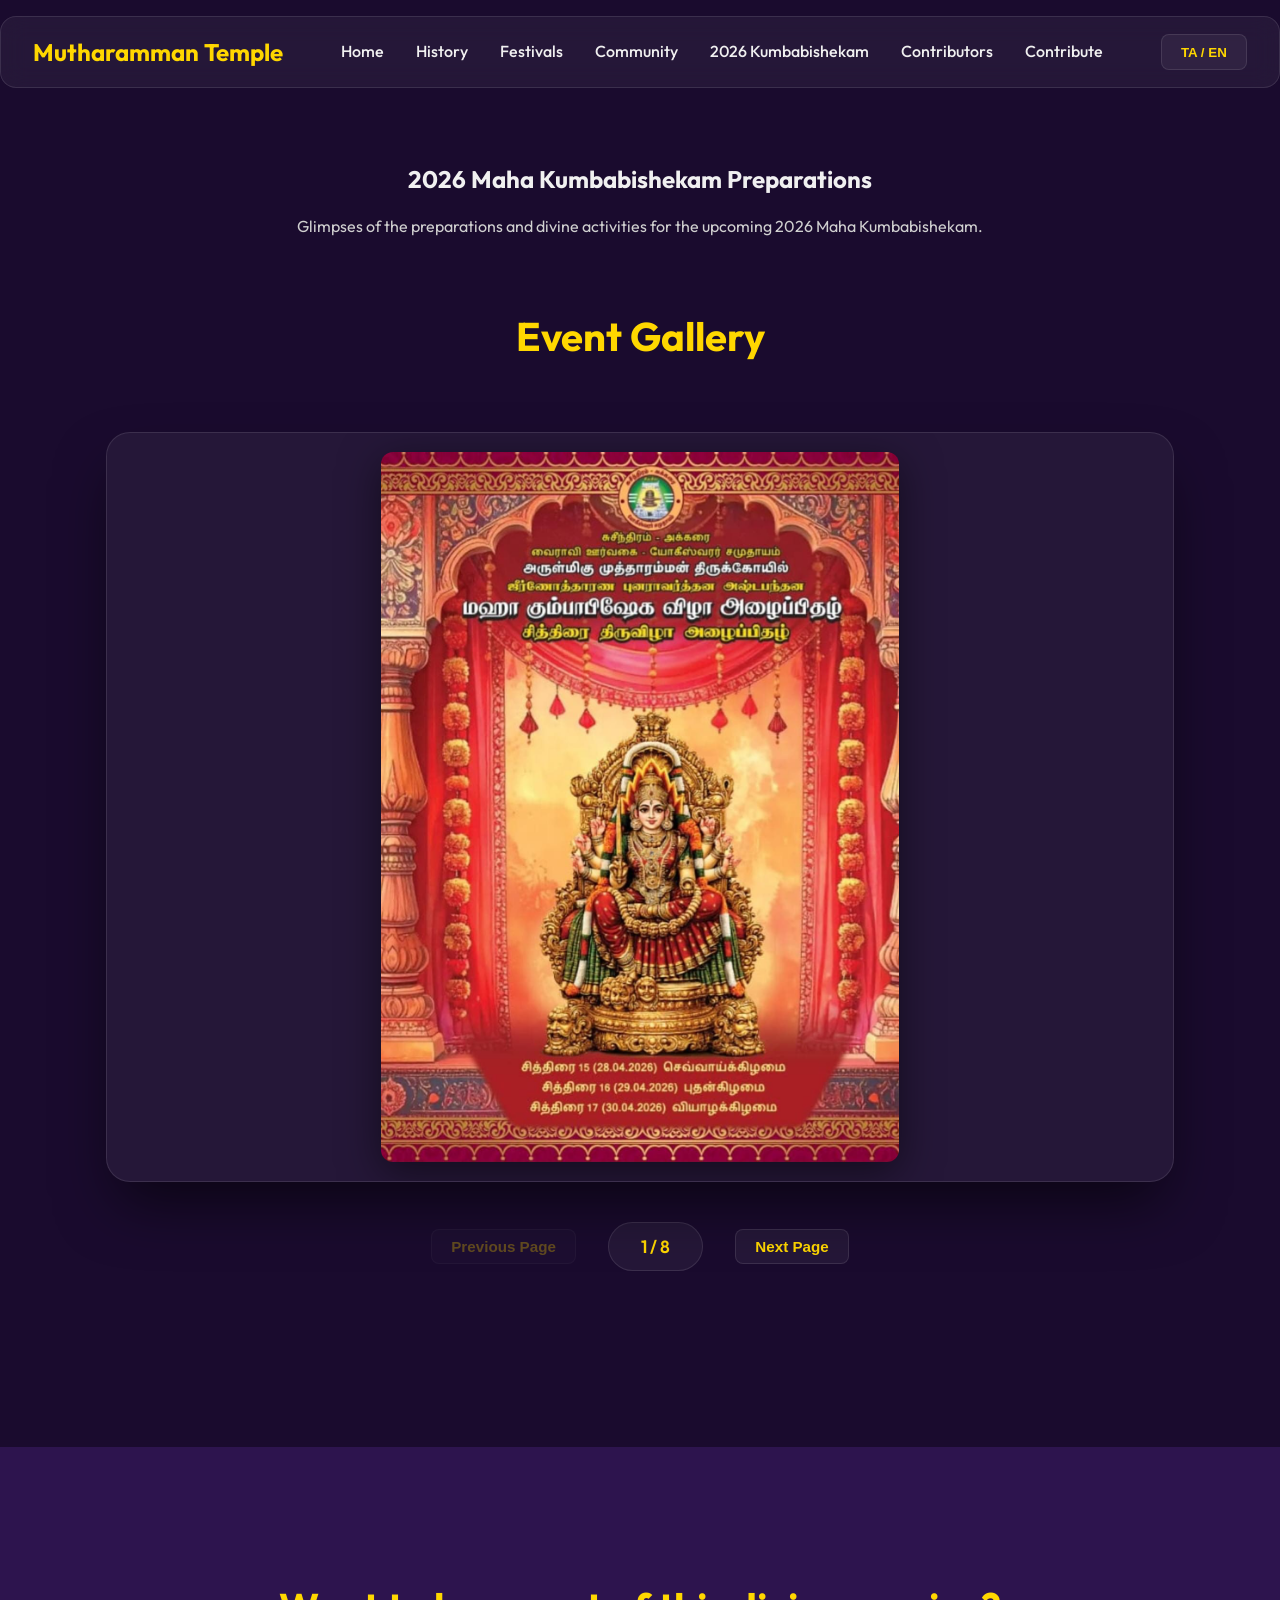
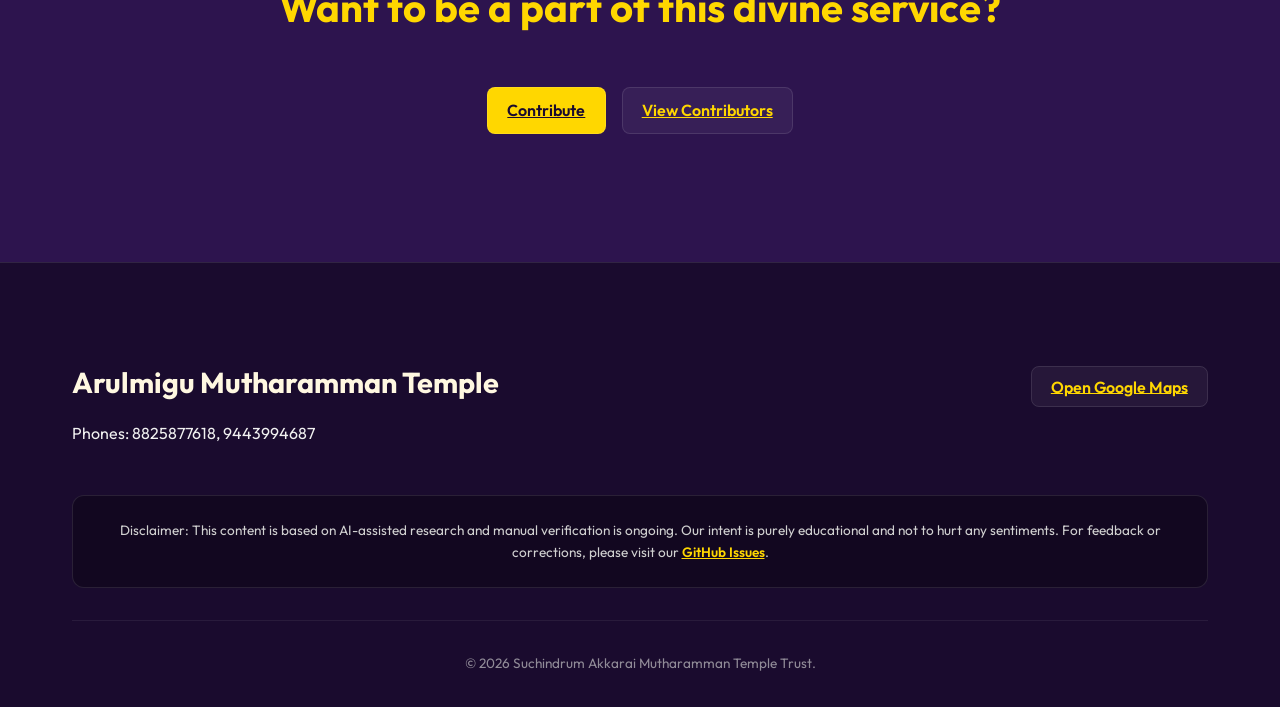
==== 2026_kumbabishekam.html @ e2cc47c4 "feat: add premium 2026 Kumbabishekam gallery page - Create 2026_kumbabishekam.html with an interacti" ====
<!DOCTYPE html>
<html lang="en">

<head>
    <meta charset="UTF-8">
    <meta name="viewport" content="width=device-width, initial-scale=1.0">
    <title>2026 Maha Kumbabishekam | Sri Mutharamman Temple</title>
    <meta name="description"
        content="Glimpses of the 2026 Maha Kumbabishekam preparations at Sri Mutharamman Temple, Suchindrum Akkarai.">
    <link rel="preconnect" href="https://fonts.googleapis.com">
    <link rel="preconnect" href="https://fonts.gstatic.com" crossorigin>
    <link
        href="https://fonts.googleapis.com/css2?family=Outfit:wght@300;400;600;700&family=Noto+Sans+Tamil:wght@300;400;600;700&display=swap"
        rel="stylesheet">
    <link rel="stylesheet" href="style.css?v=1.0.1">
</head>

<body>
    <header>
        <nav class="glass">
            <div class="logo">
                <span class="en">Mutharamman Temple</span>
                <span class="ta hidden">முத்தாரம்மன் கோவில்</span>
            </div>
            <ul class="nav-links">
                <li><a href="index.html#home" data-key="nav_home">Home</a></li>
                <li><a href="index.html#history" data-key="nav_history">History</a></li>
                <li><a href="index.html#festivals" data-key="nav_festivals">Festivals</a></li>
                <li><a href="community.html" data-key="nav_community">Community</a></li>
                <li><a href="2026_kumbabishekam.html" data-key="nav_2026_kumba" class="active">2026 Kumbabishekam</a></li>
                <li><a href="index.html#contributors" data-key="nav_contributors">Contributors</a></li>
                <li><a href="index.html#donations" data-key="nav_donations">Donations</a></li>
            </ul>
            <div class="lang-toggle">
                <button id="toggleLang" class="glass-btn">TA / EN</button>
            </div>
        </nav>
    </header>

    <main>
        <section class="section" style="padding-top: 10rem;">
            <div class="container">
                <h1 data-key="kumba_page_title" style="text-align: center; margin-bottom: 1rem;">2026 Maha Kumbabishekam Preparations</h1>
                <p data-key="kumba_description" style="text-align: center; max-width: 800px; margin: 0 auto 4rem; color: var(--text-muted);">
                    Glimpses of the preparations and divine activities for the upcoming 2026 Maha Kumbabishekam.
                </p>

                <h2 data-key="kumba_gallery_title">Event Gallery</h2>
                
                <div class="book-container">
                    <div class="book-slider" id="bookSlider">
                        <div class="book-page active" data-index="0"><img src="assets/26Kumba1.png" alt="Page 1"></div>
                        <div class="book-page" data-index="1"><img src="assets/26Kumba2.png" alt="Page 2"></div>
                        <div class="book-page" data-index="2"><img src="assets/26Kumba3.png" alt="Page 3"></div>
                        <div class="book-page" data-index="3"><img src="assets/26Kumba4.png" alt="Page 4"></div>
                        <div class="book-page" data-index="4"><img src="assets/26Kumba5.png" alt="Page 5"></div>
                        <div class="book-page" data-index="5"><img src="assets/26Kumba6.png" alt="Page 6"></div>
                        <div class="book-page" data-index="6"><img src="assets/26Kumba7.png" alt="Page 7"></div>
                        <div class="book-page" data-index="7"><img src="assets/26Kumba8.png" alt="Page 8"></div>
                    </div>
                    
                    <div class="book-nav">
                        <button id="prevBtn" class="glass-btn small"><span data-key="btn_prev">Previous Page</span></button>
                        <span class="page-indicator"><span id="currentPage">1</span> / 8</span>
                        <button id="nextBtn" class="glass-btn small"><span data-key="btn_next">Next Page</span></button>
                    </div>
                </div>

                <!-- Fullscreen Overlay -->
                <div id="fullscreenOverlay" class="fullscreen-overlay">
                    <button class="close-overlay">&times;</button>
                    <button class="overlay-nav prev">&lsaquo;</button>
                    <img id="overlayImg" src="" alt="Fullscreen view">
                    <button class="overlay-nav next">&rsaquo;</button>
                    <div class="overlay-caption" id="overlayCaption"></div>
                </div>

                <style>
                    .book-container {
                        max-width: 1100px; /* Increased size */
                        margin: 2rem auto;
                        position: relative;
                        padding: 1rem;
                    }

                    .book-slider {
                        position: relative;
                        height: 750px; /* Increased height */
                        width: 100%;
                        overflow: hidden;
                        border-radius: 24px;
                        box-shadow: 0 30px 60px -12px rgba(0, 0, 0, 0.6);
                        background: var(--glass);
                        border: 1px solid var(--glass-border);
                        cursor: zoom-in;
                    }

                    .book-page {
                        position: absolute;
                        top: 0;
                        left: 0;
                        width: 100%;
                        height: 100%;
                        opacity: 0;
                        transition: all 0.7s cubic-bezier(0.645, 0.045, 0.355, 1);
                        transform: translateX(100px) scale(0.9);
                        display: flex;
                        align-items: center;
                        justify-content: center;
                        pointer-events: none;
                    }

                    .book-page.active {
                        opacity: 1;
                        transform: translateX(0) scale(1);
                        pointer-events: auto;
                        z-index: 2;
                    }

                    .book-page.prev {
                        transform: translateX(-100px) scale(0.9);
                    }

                    .book-page img {
                        max-width: 95%;
                        max-height: 95%;
                        object-fit: contain;
                        border-radius: 12px;
                        filter: drop-shadow(0 10px 20px rgba(0,0,0,0.5));
                    }

                    .book-nav {
                        display: flex;
                        justify-content: center;
                        align-items: center;
                        gap: 2rem;
                        margin-top: 2.5rem;
                    }

                    .page-indicator {
                        font-family: 'Outfit', sans-serif;
                        font-weight: 600;
                        color: var(--accent);
                        background: var(--glass);
                        padding: 0.6rem 2rem;
                        border-radius: 30px;
                        border: 1px solid var(--glass-border);
                        font-size: 1.1rem;
                    }

                    /* Fullscreen Overlay Styles */
                    .fullscreen-overlay {
                        position: fixed;
                        top: 0;
                        left: 0;
                        width: 100%;
                        height: 100%;
                        background: rgba(10, 5, 20, 0.98);
                        backdrop-filter: blur(15px);
                        z-index: 2000;
                        display: none;
                        align-items: center;
                        justify-content: center;
                        opacity: 0;
                        transition: opacity 0.4s ease;
                    }

                    .fullscreen-overlay.show {
                        display: flex;
                        opacity: 1;
                    }

                    .fullscreen-overlay img {
                        max-width: 90vw;
                        max-height: 85vh;
                        object-fit: contain;
                        box-shadow: 0 0 50px rgba(0,0,0,0.8);
                        border-radius: 8px;
                        transform: scale(0.9);
                        transition: transform 0.4s cubic-bezier(0.175, 0.885, 0.32, 1.275);
                    }

                    .fullscreen-overlay.show img {
                        transform: scale(1);
                    }

                    .close-overlay {
                        position: absolute;
                        top: 2rem;
                        right: 2rem;
                        background: none;
                        border: none;
                        color: white;
                        font-size: 3rem;
                        cursor: pointer;
                        opacity: 0.7;
                        transition: opacity 0.3s;
                    }

                    .close-overlay:hover {
                        opacity: 1;
                        color: var(--accent);
                    }

                    .overlay-nav {
                        position: absolute;
                        top: 50%;
                        transform: translateY(-50%);
                        background: rgba(255, 255, 255, 0.05);
                        border: 1px solid rgba(255, 255, 255, 0.1);
                        color: white;
                        font-size: 4rem;
                        padding: 1rem 2rem;
                        cursor: pointer;
                        border-radius: 50%;
                        transition: all 0.3s;
                        line-height: 1;
                    }

                    .overlay-nav:hover {
                        background: var(--accent);
                        color: var(--primary-bg);
                    }

                    .overlay-nav.prev { left: 2rem; }
                    .overlay-nav.next { right: 2rem; }

                    .overlay-caption {
                        position: absolute;
                        bottom: 2rem;
                        color: var(--accent-light);
                        font-family: 'Outfit', sans-serif;
                        font-size: 1.2rem;
                        font-weight: 500;
                        background: rgba(0,0,0,0.5);
                        padding: 0.5rem 2rem;
                        border-radius: 20px;
                    }

                    @media (max-width: 768px) {
                        .book-slider {
                            height: 450px;
                        }
                        .overlay-nav {
                            padding: 0.5rem 1rem;
                            font-size: 2rem;
                        }
                        .overlay-nav.prev { left: 0.5rem; }
                        .overlay-nav.next { right: 0.5rem; }
                    }
                </style>

                <script>
                    document.addEventListener('DOMContentLoaded', () => {
                        const pages = document.querySelectorAll('.book-page');
                        const prevBtn = document.getElementById('prevBtn');
                        const nextBtn = document.getElementById('nextBtn');
                        const currentPageDisplay = document.getElementById('currentPage');
                        const overlay = document.getElementById('fullscreenOverlay');
                        const overlayImg = document.getElementById('overlayImg');
                        const closeOverlay = document.querySelector('.close-overlay');
                        const overlayPrev = document.querySelector('.overlay-nav.prev');
                        const overlayNext = document.querySelector('.overlay-nav.next');
                        const overlayCaption = document.getElementById('overlayCaption');
                        
                        let currentIdx = 0;

                        function updatePages(newIdx) {
                            currentIdx = newIdx;
                            
                            pages.forEach((page, i) => {
                                page.classList.remove('active', 'prev');
                                if (i === currentIdx) {
                                    page.classList.add('active');
                                } else if (i < currentIdx) {
                                    page.classList.add('prev');
                                }
                            });

                            currentPageDisplay.innerText = currentIdx + 1;
                            
                            // Disable/Enable buttons
                            prevBtn.style.opacity = currentIdx === 0 ? '0.3' : '1';
                            prevBtn.style.pointerEvents = currentIdx === 0 ? 'none' : 'auto';
                            nextBtn.style.opacity = currentIdx === pages.length - 1 ? '0.3' : '1';
                            nextBtn.style.pointerEvents = currentIdx === pages.length - 1 ? 'none' : 'auto';
                        }

                        // Slider Navigation
                        prevBtn.addEventListener('click', () => {
                            if (currentIdx > 0) updatePages(currentIdx - 1);
                        });

                        nextBtn.addEventListener('click', () => {
                            if (currentIdx < pages.length - 1) updatePages(currentIdx + 1);
                        });

                        // Fullscreen Management
                        function openFullscreen(idx) {
                            const imgSrc = pages[idx].querySelector('img').src;
                            const pageLabel = translations[currentLang]['label_page'] || 'Page';
                            overlayImg.src = imgSrc;
                            overlayCaption.innerText = `${pageLabel} ${idx + 1} / ${pages.length}`;
                            overlay.style.display = 'flex';
                            setTimeout(() => overlay.classList.add('show'), 10);
                            document.body.style.overflow = 'hidden'; // Stop scroll
                        }

                        function closeFullscreen() {
                            overlay.classList.remove('show');
                            setTimeout(() => overlay.style.display = 'none', 400);
                            document.body.style.overflow = ''; // Restore scroll
                        }

                        pages.forEach((page, idx) => {
                            page.addEventListener('click', () => openFullscreen(idx));
                        });

                        closeOverlay.addEventListener('click', closeFullscreen);
                        
                        overlayPrev.addEventListener('click', (e) => {
                            e.stopPropagation();
                            if (currentIdx > 0) {
                                updatePages(currentIdx - 1);
                                openFullscreen(currentIdx);
                            }
                        });

                        overlayNext.addEventListener('click', (e) => {
                            e.stopPropagation();
                            if (currentIdx < pages.length - 1) {
                                updatePages(currentIdx + 1);
                                openFullscreen(currentIdx);
                            }
                        });

                        // Close on background click
                        overlay.addEventListener('click', (e) => {
                            if (e.target === overlay) closeFullscreen();
                        });

                        // Keyboard Support
                        document.addEventListener('keydown', (e) => {
                            if (e.key === 'Escape') closeFullscreen();
                            if (e.key === 'ArrowLeft') {
                                if (overlay.classList.contains('show')) {
                                    if (currentIdx > 0) { updatePages(currentIdx - 1); openFullscreen(currentIdx); }
                                } else {
                                    if (currentIdx > 0) updatePages(currentIdx - 1);
                                }
                            }
                            if (e.key === 'ArrowRight') {
                                if (overlay.classList.contains('show')) {
                                    if (currentIdx < pages.length - 1) { updatePages(currentIdx + 1); openFullscreen(currentIdx); }
                                } else {
                                    if (currentIdx < pages.length - 1) updatePages(currentIdx + 1);
                                }
                            }
                        });

                        // Initial state
                        updatePages(0);
                    });
                </script>


            </div>
        </section>

        <section class="section dark">
            <div class="container" style="text-align: center;">
                <h2 data-key="contribute_prompt">Want to be a part of this divine service?</h2>
                <div class="button-group" style="margin-top: 2rem;">
                    <a href="index.html#donations" class="glass-btn accent" data-key="nav_donations">Donate Now</a>
                    <a href="index.html#contributors" class="glass-btn" data-key="view_contributors">View Contributors</a>
                </div>
            </div>
        </section>
    </main>

    <footer>
        <div class="container">
            <div class="footer-grid">
                <div class="footer-brand">
                    <h3 data-key="hero_title">Mutharamman Temple</h3>
                    <p data-key="contact_phone">Phones: 8825877618, 9443994687</p>
                </div>
                <div class="footer-links">
                    <a href="https://www.google.com/maps/place/Yogeeswarar+Mutharamman+Temple/@8.1470104,77.4617732,15z/data=!4m12!1m5!8m4!1e2!2s107804072278706150546!3m1!1e1!3m5!1s0x3b04f17fd67cdce5:0x4445e7332bd5911c!8m2!3d8.1587314!4d77.4700314!16s%2Fg%2F11fylr1ldc?hl=en&entry=ttu&g_ep=EgoyMDI2MDMyNC4wIKXMDSoASAFQAw%3D%3D"
                        target="_blank" class="glass-btn" data-key="view_maps">View on Maps</a>
                </div>
            </div>
            <div class="disclaimer-section">
                <span data-key="disclaimer_text">Disclaimer: This content is based on AI-assisted research and manual verification is ongoing. Our intent is purely educational and not to hurt any sentiments. For feedback or corrections, please visit our</span>
                <a href="https://github.com/DrSom/YogeesWebsite/issues" target="_blank" data-key="disclaimer_link">GitHub Issues</a>.
            </div>
            <div class="copyright">
                &copy; 2026 Suchindrum Akkarai Mutharamman Temple Trust.
            </div>
        </div>
    </footer>

    <script src="translations.js?v=1.0.1"></script>
    <script src="main.js?v=1.0.1"></script>
</body>

</html>
---- style.css ----
:root {
    --primary-bg: #1a0b2e;
    --secondary-bg: #2d144e;
    --accent: #ffd700;
    --accent-light: #fff8e1;
    --text-main: #f0f0f0;
    --text-muted: #d0d0d0;
    --glass: rgba(255, 255, 255, 0.05);
    --glass-border: rgba(255, 255, 255, 0.1);
    --transition: all 0.3s cubic-bezier(0.4, 0, 0.2, 1);
}

* {
    margin: 0;
    padding: 0;
    box-sizing: border-box;
}

body {
    font-family: 'Outfit', 'Noto Sans Tamil', sans-serif;
    background-color: var(--primary-bg);
    color: var(--text-main);
    line-height: 1.6;
    overflow-x: hidden;
    scroll-behavior: smooth;
}

.container {
    max-width: 1200px;
    margin: 0 auto;
    padding: 0 2rem;
}

.glass {
    background: var(--glass);
    backdrop-filter: blur(12px);
    border: 1px solid var(--glass-border);
    border-radius: 16px;
}

.glass-btn {
    background: var(--glass);
    border: 1px solid var(--glass-border);
    color: var(--accent);
    padding: 0.6rem 1.2rem;
    border-radius: 8px;
    cursor: pointer;
    font-weight: 600;
    transition: var(--transition);
}

.glass-btn:hover {
    background: var(--accent);
    color: var(--primary-bg);
    transform: translateY(-2px);
}

/* Header & Nav */
header {
    position: fixed;
    top: 0;
    width: 100%;
    z-index: 1000;
    padding: 1rem 0;
}

nav {
    display: flex;
    justify-content: space-between;
    align-items: center;
    padding: 1rem 2rem;
}

.logo {
    font-size: 1.5rem;
    font-weight: 700;
    color: var(--accent);
}

.nav-links {
    display: flex;
    list-style: none;
    gap: 2rem;
}

.nav-links a {
    text-decoration: none;
    color: var(--text-main);
    font-weight: 500;
    transition: var(--transition);
}

.nav-links a:hover {
    color: var(--accent);
}

/* Hero Section */
.hero {
    height: 100vh;
    display: flex;
    align-items: center;
    justify-content: center;
    text-align: center;
    background: linear-gradient(rgba(26, 11, 46, 0.5), rgba(26, 11, 46, 0.5)),
                url('assets/temple_facade.jpg') center/cover no-repeat;
    position: relative;
    padding-top: 80px;
}

.hero-overlay {
    position: absolute;
    top: 0;
    left: 0;
    right: 0;
    bottom: 0;
    background: linear-gradient(to bottom, transparent 60%, var(--primary-bg));
    z-index: 1;
}

.hero-content {
    max-width: 800px;
    z-index: 2;
}

.hero h1 {
    font-size: 4rem;
    margin-bottom: 1rem;
    background: linear-gradient(to right, var(--accent), var(--accent-light));
    -webkit-background-clip: text;
    background-clip: text;
    -webkit-text-fill-color: transparent;
}

.subtitle {
    font-size: 1.5rem;
    color: var(--text-muted);
    margin-bottom: 2rem;
}

.community-tag {
    display: inline-block;
    padding: 0.5rem 1.5rem;
    background: rgba(255, 215, 0, 0.1);
    color: var(--accent);
    border: 1px solid var(--accent);
    border-radius: 40px;
    margin-bottom: 2rem;
    transition: var(--transition);
}

.community-tag-link {
    text-decoration: none;
}

.community-tag-link:hover .community-tag {
    background: var(--accent);
    color: var(--primary-bg);
}

.alert-box {
    padding: 1rem;
    color: var(--accent-light);
    font-weight: 600;
    border-color: rgba(255, 215, 0, 0.3);
}

/* Sections */
.section {
    padding: 8rem 0;
    opacity: 0;
    transform: translateY(30px);
    transition: opacity 1s ease-out, transform 1s ease-out;
}

.section.reveal {
    opacity: 1;
    transform: translateY(0);
}

.section.dark {
    background-color: var(--secondary-bg);
}

h2 {
    font-size: 2.5rem;
    margin-bottom: 3rem;
    text-align: center;
    color: var(--accent);
}

h3 {
    font-size: 1.8rem;
    margin: 2rem 0 1rem;
    color: var(--accent-light);
}

.grid {
    display: grid;
    grid-template-columns: 1fr 1fr;
    gap: 4rem;
    align-items: center;
}

/* Dynamic Content */
.festivals-grid {
    display: grid;
    grid-template-columns: repeat(auto-fit, minmax(300px, 1fr));
    gap: 2rem;
}

.festival-item {
    background: var(--glass);
    padding: 2rem;
    border-radius: 12px;
    border-left: 4px solid var(--accent);
    transition: var(--transition);
}

.festival-item:hover {
    transform: scale(1.05);
    background: rgba(255, 255, 255, 0.08);
}

/* Donation Card */
.donation-card {
    max-width: 900px;
    margin: 0 auto;
    padding: 4rem;
    text-align: center;
}

.donation-grid {
    display: grid;
    grid-template-columns: 1fr 1fr;
    gap: 4rem;
    align-items: center;
    margin-top: 3rem;
}

.bank-details {
    text-align: left;
    margin: 2rem 0;
}

.detail-item {
    margin-bottom: 1rem;
    display: flex;
    gap: 2rem;
    border-bottom: 1px solid var(--glass-border);
    padding-bottom: 0.5rem;
    text-align: left;
}

.detail-item strong {
    color: var(--accent);
    min-width: 120px;
    flex-shrink: 0;
}

.detail-item span {
    text-align: left;
}

.qr-container {
    display: flex;
    flex-direction: column;
    align-items: center;
    justify-content: center;
}

.qr-code.big-qr {
    width: 420px;
}

.sms-instructions {
    margin-top: 2.5rem;
    padding: 1.5rem;
    background: rgba(255, 215, 0, 0.05);
    border: 1px dashed var(--accent);
    border-radius: 12px;
    font-size: 1rem;
    color: var(--accent-light);
    line-height: 1.8;
}

.qr-code:hover {
    transform: scale(1.05);
}

.qr-label {
    margin-top: 1.5rem;
    font-weight: 700;
    color: var(--accent);
    font-size: 1.2rem;
}

.image-gallery img {
    width: 100%;
    border-radius: 12px;
}

/* Footer */
footer {
    padding: 4rem 0 2rem;
    border-top: 1px solid var(--glass-border);
}

.footer-grid {
    display: flex;
    justify-content: space-between;
    align-items: center;
    margin-bottom: 2rem;
}

.copyright {
    text-align: center;
    color: var(--text-muted);
    font-size: 0.9rem;
}

/* Visibility Utilities */
.hidden {
    display: none;
}

@media (max-width: 768px) {
    .grid {
        grid-template-columns: 1fr;
    }
    
    .hero h1 {
        font-size: 2.5rem;
    }
    
    nav {
        flex-direction: column;
        gap: 1rem;
    }
}

/* Alert Box Button */
.alert-box.glass {
    display: flex;
    flex-direction: column;
    align-items: center;
    gap: 0.8rem;
    padding: 1.5rem;
}

.prompt-text {
    font-size: 1.1rem;
    color: var(--accent);
    font-weight: 600;
}

.button-group {
    display: flex;
    gap: 1rem;
    flex-wrap: wrap;
    justify-content: center;
}

.glass-btn.small {
    padding: 0.5rem 1.2rem;
    font-size: 0.95rem;
}

.glass-btn.accent {
    background: var(--accent);
    color: var(--primary-bg);
}

.glass-btn.accent:hover {
    background: #fff;
    color: var(--primary-bg);
}

/* Section Footer */
.section-footer {
    margin-top: 4rem;
    text-align: center;
    padding: 2rem;
    background: rgba(255, 215, 0, 0.03);
    border-radius: 12px;
    border: 1px dashed var(--glass-border);
}

.section-footer p {
    font-size: 1.2rem;
    color: var(--accent-light);
    margin-bottom: 1.5rem;
}

/* Contributors Section */
.contributors-container {
    display: grid;
    grid-template-columns: 1fr;
    gap: 1.5rem;
    max-width: 1000px;
    margin: 0 auto;
}

.contributor-card {
    display: flex;
    align-items: center;
    padding: 1.5rem 2rem;
    gap: 2rem;
    transition: var(--transition);
    border-left: 4px solid transparent;
}

.contributor-card:hover {
    transform: translateX(10px);
    background: rgba(255, 255, 255, 0.08);
    border-left-color: var(--accent);
}

.contributor-id {
    font-size: 2rem;
    font-weight: 700;
    color: var(--accent);
    opacity: 0.3;
    min-width: 3rem;
    font-family: 'Outfit', sans-serif;
}

.contributor-details {
    flex: 1;
}

.contributor-service {
    font-weight: 700;
    color: var(--accent-light);
    font-size: 1.2rem;
    margin-bottom: 0.4rem;
    line-height: 1.4;
}

.contributor-names {
    color: var(--text-muted);
    font-size: 1.05rem;
    line-height: 1.5;
}

@media (max-width: 768px) {
    .contributor-card {
        flex-direction: column;
        align-items: flex-start;
        gap: 0.5rem;
        padding: 1.5rem;
    }
    
    .contributor-id {
        font-size: 1.5rem;
    }
}

/* Disclaimer & Footer */
.disclaimer-section {
    margin-top: 3rem;
    padding: 1.5rem;
    background: rgba(0, 0, 0, 0.3);
    border: 1px solid var(--glass-border);
    border-radius: 12px;
    font-size: 0.85rem;
    color: var(--text-muted);
    line-height: 1.6;
    text-align: center;
}

.disclaimer-section a {
    color: var(--accent);
    text-decoration: underline;
    font-weight: 600;
}

.copyright {
    margin-top: 2rem;
    padding-top: 2rem;
    border-top: 1px solid var(--glass-border);
    opacity: 0.65;
    font-size: 0.85rem;
    text-align: center;
}

/* Gallery Section */
.gallery-grid {
    display: grid;
    grid-template-columns: repeat(auto-fill, minmax(300px, 1fr));
    gap: 1.5rem;
    padding: 2rem 0;
}

.gallery-item {
    position: relative;
    overflow: hidden;
    border-radius: 16px;
    aspect-ratio: 4/3;
    border: 1px solid var(--glass-border);
    background: var(--glass);
    transition: var(--transition);
}

.gallery-item:hover {
    border-color: var(--accent);
    box-shadow: 0 10px 30px rgba(0,0,0,0.5);
}

.gallery-item img {
    width: 100%;
    height: 100%;
    object-fit: cover;
    transition: var(--transition);
}

.gallery-item:hover img {
    transform: scale(1.05);
}

.gallery-caption {
    position: absolute;
    bottom: 0;
    left: 0;
    right: 0;
    padding: 1.5rem;
    background: linear-gradient(to top, rgba(0,0,0,0.8), transparent);
    color: white;
    font-size: 0.9rem;
    font-weight: 500;
}
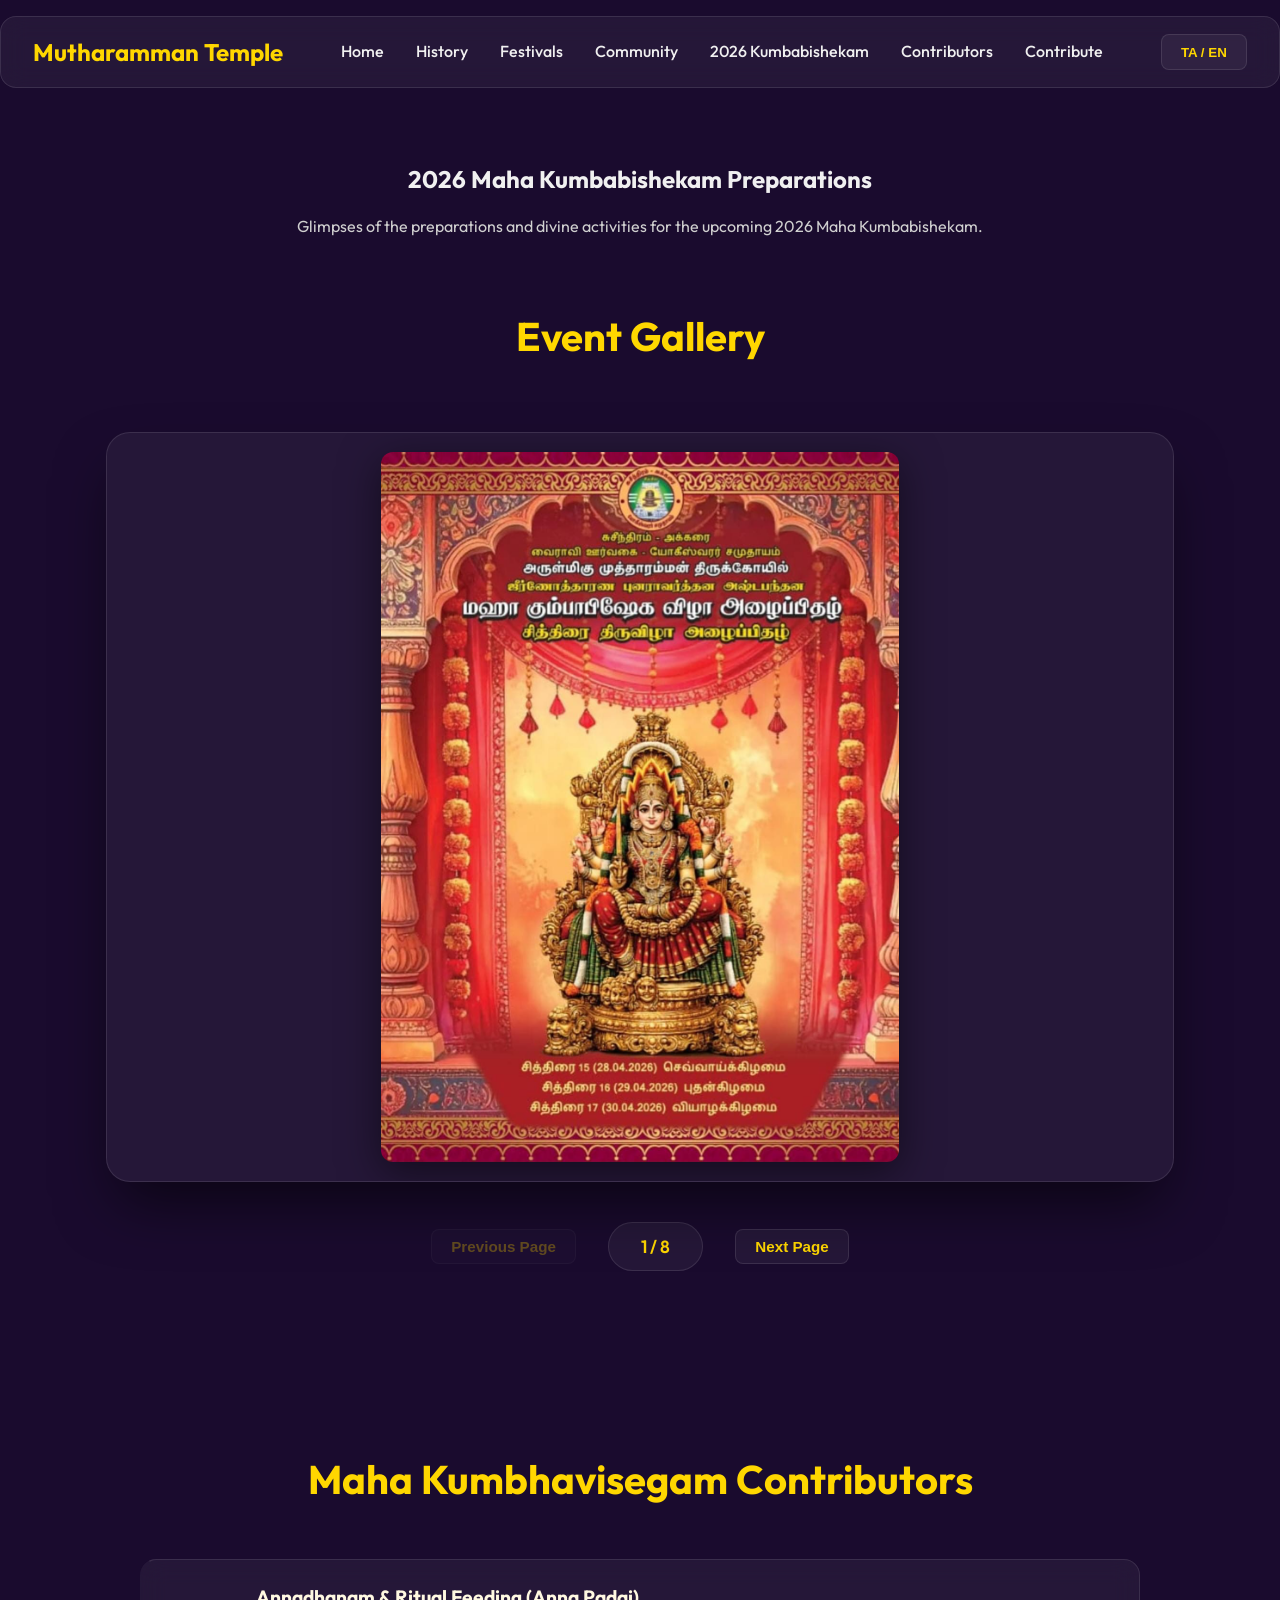
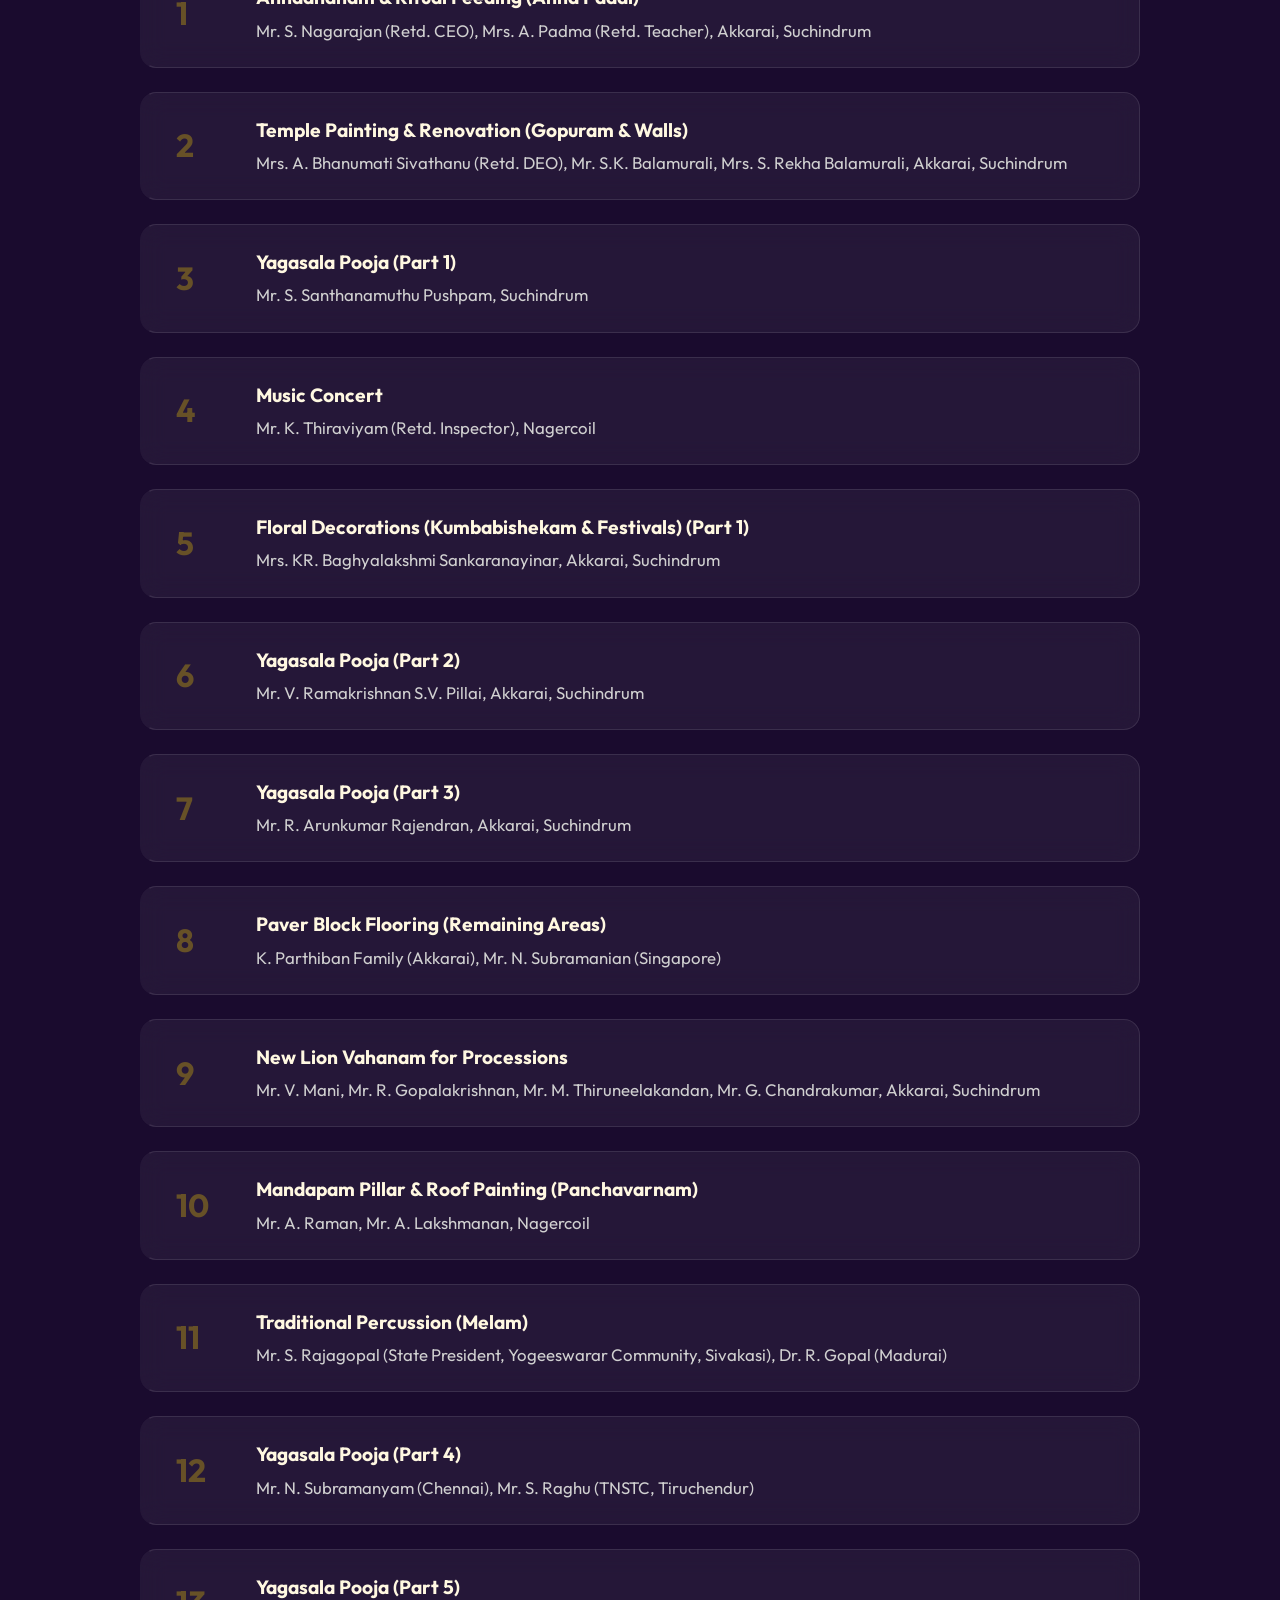
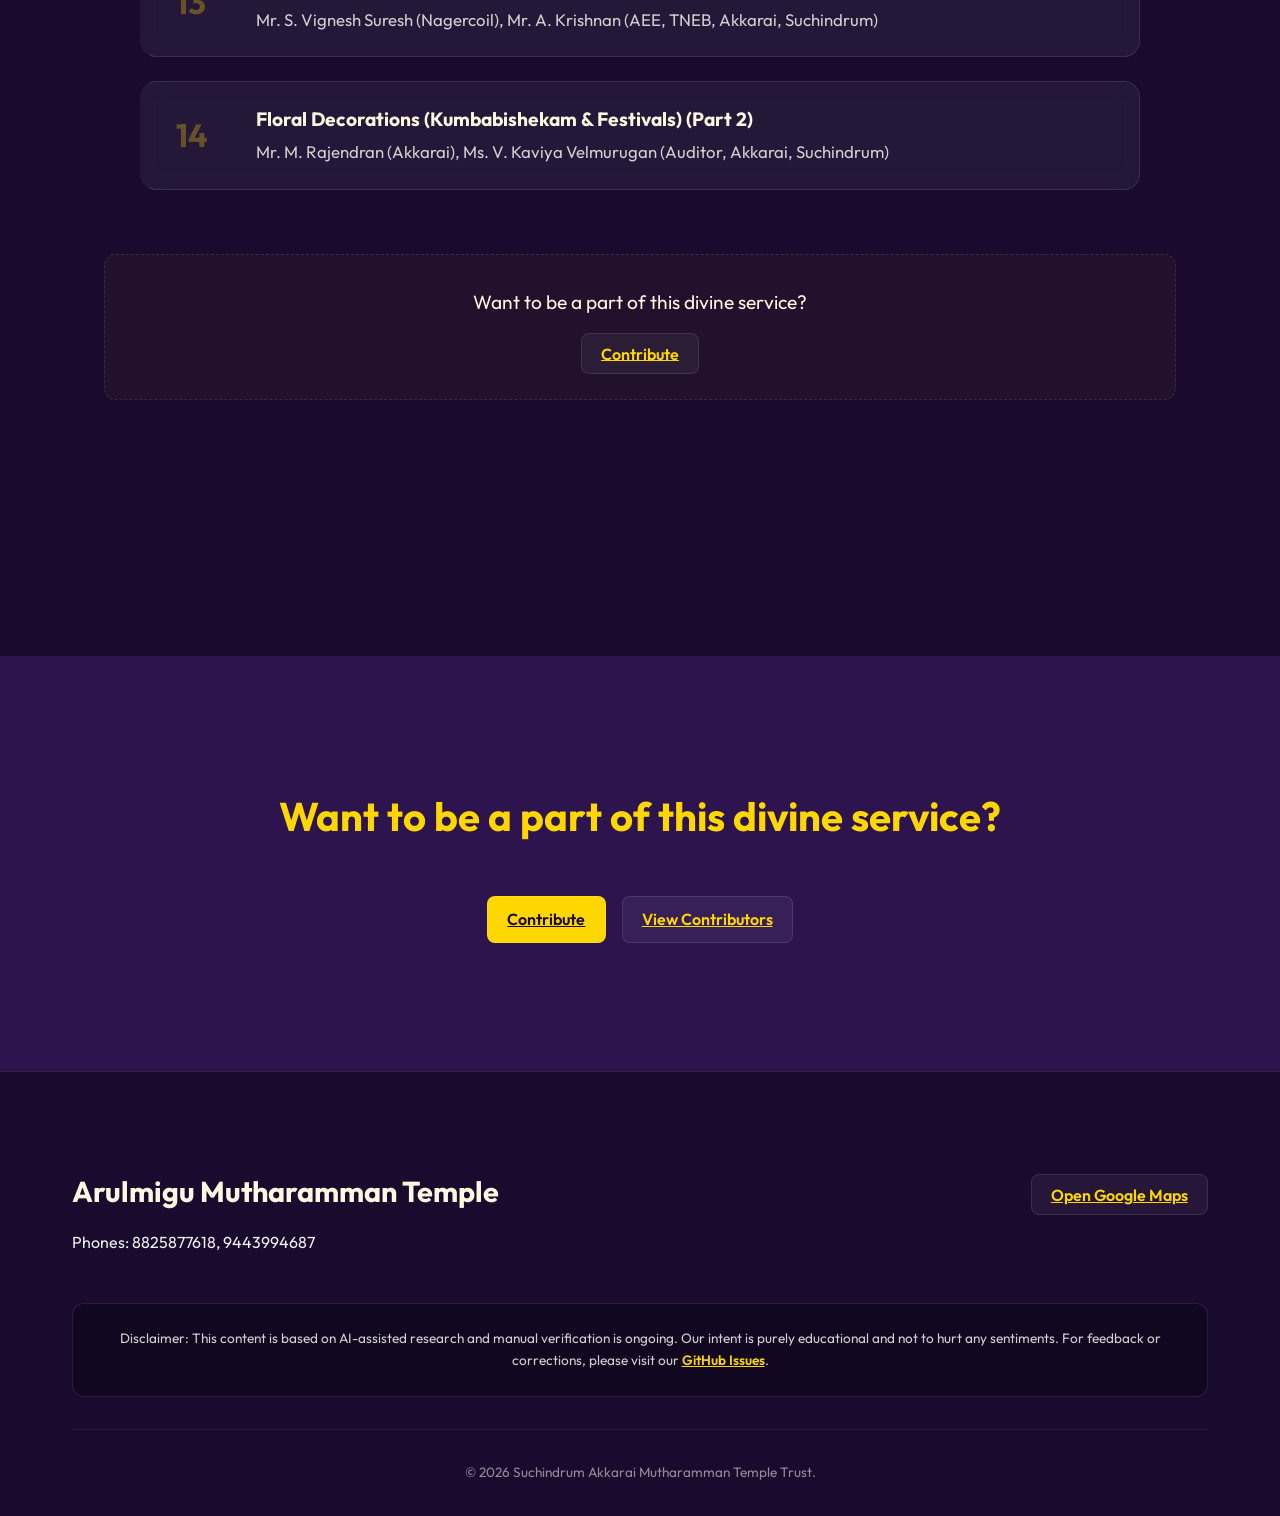
==== commit 9dcc0df0: "feat: add zoomable image overlay and move contributors section to 2026 Kumbabishekam page" ====
--- a/2026_kumbabishekam.html
+++ b/2026_kumbabishekam.html
@@ -28,7 +28,7 @@
                 <li><a href="index.html#festivals" data-key="nav_festivals">Festivals</a></li>
                 <li><a href="community.html" data-key="nav_community">Community</a></li>
                 <li><a href="2026_kumbabishekam.html" data-key="nav_2026_kumba" class="active">2026 Kumbabishekam</a></li>
-                <li><a href="index.html#contributors" data-key="nav_contributors">Contributors</a></li>
+                <li><a href="#contributors" data-key="nav_contributors">Contributors</a></li>
                 <li><a href="index.html#donations" data-key="nav_donations">Donations</a></li>
             </ul>
             <div class="lang-toggle">
@@ -163,6 +163,8 @@
                         justify-content: center;
                         opacity: 0;
                         transition: opacity 0.4s ease;
+                        overflow: auto; /* Allow scrolling when zoomed */
+                        padding: 2rem 0;
                     }
 
                     .fullscreen-overlay.show {
@@ -177,29 +179,44 @@
                         box-shadow: 0 0 50px rgba(0,0,0,0.8);
                         border-radius: 8px;
                         transform: scale(0.9);
-                        transition: transform 0.4s cubic-bezier(0.175, 0.885, 0.32, 1.275);
+                        transition: transform 0.4s cubic-bezier(0.175, 0.885, 0.32, 1.275), max-width 0.4s, max-height 0.4s;
+                        cursor: zoom-in;
                     }
 
                     .fullscreen-overlay.show img {
                         transform: scale(1);
+                    }
+
+                    .fullscreen-overlay img.magnified {
+                        max-width: 180vw;
+                        max-height: none;
+                        transform: scale(1.5); /* Boost scale slightly too */
+                        cursor: zoom-out;
+                        margin: auto;
                     }
 
                     .close-overlay {
                         position: absolute;
                         top: 2rem;
-                        right: 2rem;
-                        background: none;
-                        border: none;
+                        right: 3rem; /* Moved slightly for scrollbar */
+                        background: rgba(0,0,0,0.5);
+                        border-radius: 50%;
+                        width: 50px;
+                        height: 50px;
+                        border: 1px solid rgba(255,255,255,0.2);
                         color: white;
-                        font-size: 3rem;
+                        font-size: 2.5rem;
                         cursor: pointer;
-                        opacity: 0.7;
-                        transition: opacity 0.3s;
+                        display: flex;
+                        align-items: center;
+                        justify-content: center;
+                        z-index: 2100;
+                        transition: all 0.3s;
                     }
 
                     .close-overlay:hover {
-                        opacity: 1;
-                        color: var(--accent);
+                        background: var(--accent);
+                        color: var(--primary-bg);
                     }
 
                     .overlay-nav {
@@ -300,16 +317,18 @@
                             const imgSrc = pages[idx].querySelector('img').src;
                             const pageLabel = translations[currentLang]['label_page'] || 'Page';
                             overlayImg.src = imgSrc;
+                            overlayImg.classList.remove('magnified'); // Reset zoom on new image
                             overlayCaption.innerText = `${pageLabel} ${idx + 1} / ${pages.length}`;
                             overlay.style.display = 'flex';
                             setTimeout(() => overlay.classList.add('show'), 10);
-                            document.body.style.overflow = 'hidden'; // Stop scroll
+                            // document.body.style.overflow = 'hidden'; // Removed to allow scroll presence
                         }
 
                         function closeFullscreen() {
                             overlay.classList.remove('show');
+                            overlayImg.classList.remove('magnified'); // Reset zoom
                             setTimeout(() => overlay.style.display = 'none', 400);
-                            document.body.style.overflow = ''; // Restore scroll
+                            // document.body.style.overflow = ''; // Restored
                         }
 
                         pages.forEach((page, idx) => {
@@ -317,6 +336,12 @@
                         });
 
                         closeOverlay.addEventListener('click', closeFullscreen);
+
+                        // Double Click Zoom
+                        overlayImg.addEventListener('dblclick', (e) => {
+                            e.stopPropagation();
+                            overlayImg.classList.toggle('magnified');
+                        });
                         
                         overlayPrev.addEventListener('click', (e) => {
                             e.stopPropagation();
@@ -339,29 +364,54 @@
                             if (e.target === overlay) closeFullscreen();
                         });
 
-                        // Keyboard Support
+                        // Keyboard & Scroll Support
+                        let isThrottled = false;
+                        function handleThrottledNav(dir) {
+                            if (isThrottled) return;
+                            isThrottled = true;
+                            if (dir === 'next' && currentIdx < pages.length - 1) {
+                                updatePages(currentIdx + 1);
+                                if (overlay.classList.contains('show')) openFullscreen(currentIdx);
+                            } else if (dir === 'prev' && currentIdx > 0) {
+                                updatePages(currentIdx - 1);
+                                if (overlay.classList.contains('show')) openFullscreen(currentIdx);
+                            }
+                            setTimeout(() => isThrottled = false, 500);
+                        }
+
                         document.addEventListener('keydown', (e) => {
                             if (e.key === 'Escape') closeFullscreen();
-                            if (e.key === 'ArrowLeft') {
-                                if (overlay.classList.contains('show')) {
-                                    if (currentIdx > 0) { updatePages(currentIdx - 1); openFullscreen(currentIdx); }
-                                } else {
-                                    if (currentIdx > 0) updatePages(currentIdx - 1);
-                                }
+                            if (e.key === 'ArrowLeft') handleThrottledNav('prev');
+                            if (e.key === 'ArrowRight') handleThrottledNav('next');
+                            if (e.key === 'ArrowUp') handleThrottledNav('prev');
+                            if (e.key === 'ArrowDown') handleThrottledNav('next');
+                        });
+
+                        // Vertical Scroll Navigation
+                        window.addEventListener('wheel', (e) => {
+                            if (Math.abs(e.deltaY) > 30) {
+                                if (e.deltaY > 0) handleThrottledNav('next');
+                                else handleThrottledNav('prev');
                             }
-                            if (e.key === 'ArrowRight') {
-                                if (overlay.classList.contains('show')) {
-                                    if (currentIdx < pages.length - 1) { updatePages(currentIdx + 1); openFullscreen(currentIdx); }
-                                } else {
-                                    if (currentIdx < pages.length - 1) updatePages(currentIdx + 1);
-                                }
-                            }
-                        });
+                        }, { passive: true });
 
                         // Initial state
                         updatePages(0);
                     });
                 </script>
+
+                <section id="contributors" class="section">
+                    <div class="container">
+                        <h2 data-key="contributors_title">Maha Kumbhavisegam Ubayatharargal</h2>
+                        <div class="contributors-container" id="contributors-list" data-key="contributors_list">
+                            <!-- Dynamic List -->
+                        </div>
+                        <div class="section-footer">
+                            <p data-key="contribute_prompt">Want to be a part of this divine service?</p>
+                            <a href="index.html#donations" class="glass-btn" data-key="nav_donations">Make a Donation</a>
+                        </div>
+                    </div>
+                </section>
 
 
             </div>
@@ -372,7 +422,7 @@
                 <h2 data-key="contribute_prompt">Want to be a part of this divine service?</h2>
                 <div class="button-group" style="margin-top: 2rem;">
                     <a href="index.html#donations" class="glass-btn accent" data-key="nav_donations">Donate Now</a>
-                    <a href="index.html#contributors" class="glass-btn" data-key="view_contributors">View Contributors</a>
+                    <a href="#contributors" class="glass-btn" data-key="view_contributors">View Contributors</a>
                 </div>
             </div>
         </section>
